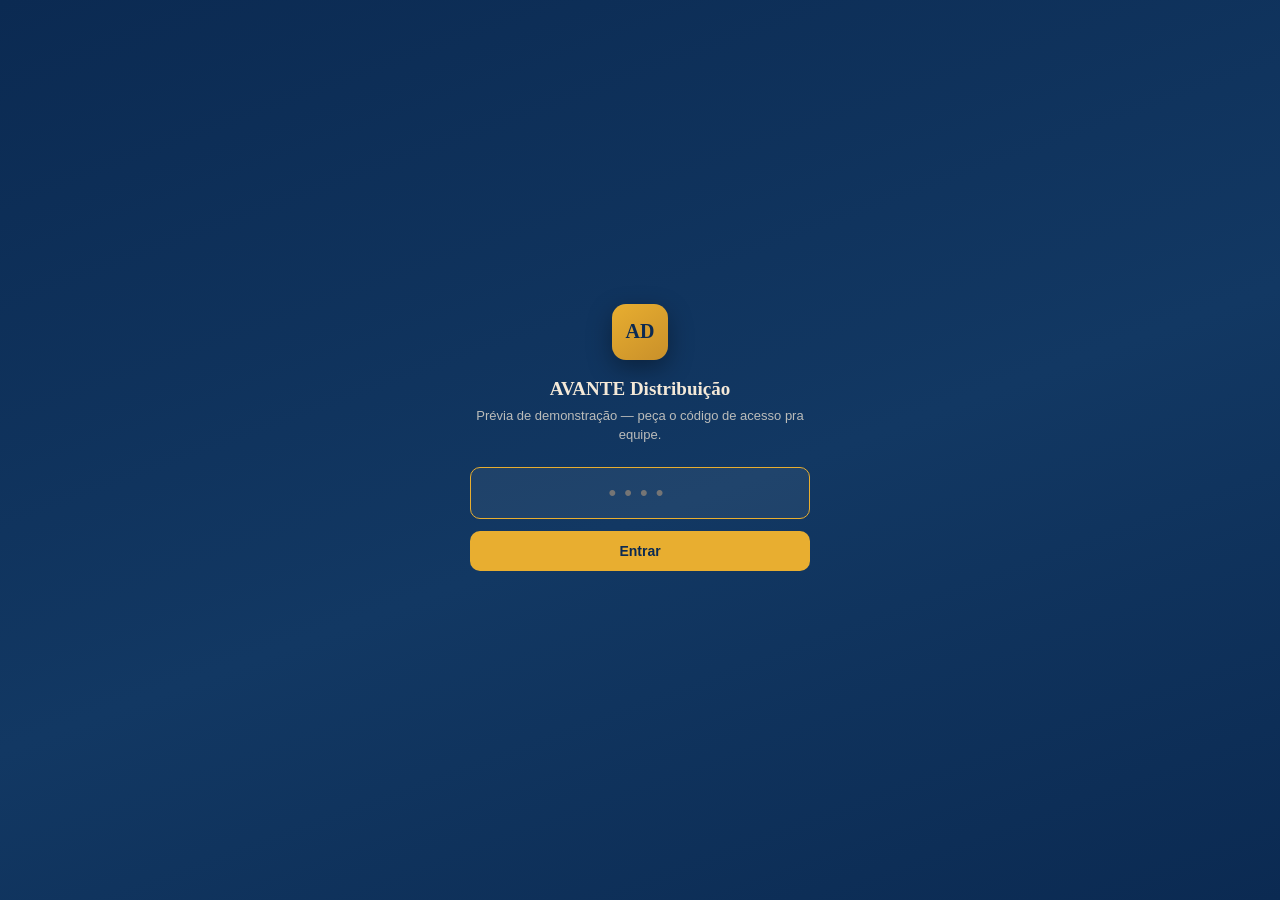
==== crm/crm_dashboard.html @ 094b923b "chore(deploy): extrai pacote v11 e corrige config de deploy estático Substitui o zip bruto (avante-c" ====
<!DOCTYPE html>
<html lang="pt-BR">
<head>
<meta charset="UTF-8">
<meta name="viewport" content="width=device-width, initial-scale=1.0">
<title>AVANTE — Painel Admin (protótipo)</title>
<link rel="icon" href="data:image/svg+xml,%3Csvg xmlns='http://www.w3.org/2000/svg' viewBox='0 0 100 100'%3E%3Crect width='100' height='100' rx='20' fill='%230B2A52'/%3E%3Ctext x='50' y='66' font-size='46' font-family='Arial,sans-serif' font-weight='bold' fill='%23E8AE30' text-anchor='middle'%3EAD%3C/text%3E%3C/svg%3E">
<script>
// aplica o tema salvo antes da primeira pintura (mesmo mecanismo do catálogo, pra não piscar)
(function(){
  try{
    var t = localStorage.getItem('avante_admin_theme');
    if(t === 'light') document.documentElement.setAttribute('data-theme','light');
  }catch(e){}
})();
</script>
<style>
  :root{
    --navy:#0b2a52; --navy2:#123b70; --gold:#e6b325; --gold-deep:#c6890f; --red:#c81f2b;
    --bg1:#0a1a30; --bg2:#050f1e; --panel:#0f2444; --panel2:#0c1d38; --line:rgba(255,255,255,.1);
    --txt:#eef2f8; --sub:#9fb0c8;
    --wa:#25d366; --ig:#e1306c; --site:#4aa3ff;
  }
  html[data-theme="light"]{
    --bg1:#FFF8EC; --bg2:#FFEFD6; --panel:#FFFFFF; --panel2:#FFF9EE; --line:rgba(43,33,24,.12);
    --txt:#2B2118; --sub:#7A6A57;
  }
  *{box-sizing:border-box;}
  body{margin:0; background:linear-gradient(180deg,var(--bg1),var(--bg2)); color:var(--txt); font-family:'Segoe UI',Arial,sans-serif; min-height:100vh; transition:background .25s;}
  a{color:inherit;}
  button{font-family:inherit;}

  /* ---------- Login ---------- */
  #loginScreen{
    min-height:100vh; display:flex; align-items:center; justify-content:center; padding:20px;
  }
  .login-card{
    width:100%; max-width:380px; background:var(--panel); border:1px solid var(--line); border-radius:16px;
    padding:32px 28px; box-shadow:0 24px 60px rgba(0,0,0,.35);
  }
  .login-card .lg-brand{ display:flex; align-items:center; gap:10px; margin-bottom:6px; font-weight:800; font-size:19px; }
  .login-card .lg-brand .dot{ width:11px; height:11px; border-radius:50%; background:var(--gold); box-shadow:0 0 10px var(--gold); }
  .login-card .lg-sub{ color:var(--sub); font-size:12.5px; margin-bottom:24px; }
  .login-card label{ display:block; font-size:11.5px; color:var(--sub); margin:14px 0 5px; font-weight:700; text-transform:uppercase; letter-spacing:.4px; }
  .login-card select, .login-card input{
    width:100%; background:var(--panel2); border:1px solid var(--line); color:var(--txt); border-radius:10px;
    padding:11px 12px; font-size:14px;
  }
  .login-card .err{ color:#f87171; font-size:12px; margin-top:10px; display:none; }
  .login-card button{
    width:100%; margin-top:22px; background:linear-gradient(135deg,var(--gold),#f6c863); color:#3a2a00; border:none;
    font-weight:800; padding:12px; border-radius:10px; cursor:pointer; font-size:14px;
  }
  .login-note{ margin-top:18px; font-size:11px; color:var(--sub); line-height:1.5; background:rgba(230,179,37,.1); border:1px solid rgba(230,179,37,.3); border-radius:10px; padding:10px 12px; }

  /* ---------- Shell ---------- */
  header{
    display:flex; align-items:center; justify-content:space-between; padding:14px 20px;
    background:rgba(0,0,0,.18); border-bottom:1px solid var(--line); position:sticky; top:0; z-index:30;
    flex-wrap:wrap; gap:10px;
  }
  html[data-theme="light"] header{ background:rgba(255,255,255,.7); backdrop-filter:blur(6px); }
  .brand{display:flex; align-items:center; gap:10px; font-weight:700;}
  .brand .dot{width:10px;height:10px;border-radius:50%;background:var(--gold);box-shadow:0 0 8px var(--gold);}
  nav{display:flex; gap:4px; background:rgba(128,128,128,.12); border-radius:10px; padding:4px; overflow-x:auto; max-width:62vw;}
  nav button{background:transparent; border:none; color:var(--sub); padding:8px 13px; border-radius:7px; font-size:12.5px; cursor:pointer; white-space:nowrap; font-weight:600; transition:background .18s ease, color .18s ease, transform .12s ease;}
  nav button.active{background:var(--gold); color:#3a2a00; font-weight:700;}
  nav button:not(.active):hover{ background:rgba(128,128,128,.2); }
  nav button:active{ transform:scale(.95); }
  .hdr-right{ display:flex; align-items:center; gap:8px; }
  .icon-btn{
    width:36px; height:36px; border-radius:10px; border:1px solid var(--line); background:var(--panel2); color:var(--txt);
    display:flex; align-items:center; justify-content:center; cursor:pointer;
  }
  .who-badge{ display:flex; align-items:center; gap:8px; background:var(--panel2); border:1px solid var(--line); border-radius:999px; padding:5px 12px 5px 5px; font-size:12px; }
  .who-badge .av{ width:26px; height:26px; border-radius:50%; background:linear-gradient(135deg,var(--navy),var(--navy2)); color:#fff; display:flex; align-items:center; justify-content:center; font-weight:800; font-size:12px; }
  .btn-ghost-sm{ background:transparent; border:1px solid var(--line); color:var(--sub); border-radius:8px; padding:5px 10px; font-size:11.5px; cursor:pointer; }

  .banner-alert{
    max-width:1400px; margin:12px auto 0; padding:10px 16px; background:rgba(230,179,37,.12);
    border:1px solid rgba(230,179,37,.4); border-radius:8px; font-size:12.5px; color:#caa032;
  }
  html[data-theme="dark"] .banner-alert, :root:not([data-theme]) .banner-alert{ color:#ffe9ad; }
  main{ max-width:1400px; margin:0 auto; padding:16px 20px 60px; }
  .view{ display:none; }
  .view.active{ display:block; animation:viewFadeIn .32s cubic-bezier(.16,1,.3,1) both; }
  @keyframes viewFadeIn{ from{ opacity:0; transform:translateY(8px); } to{ opacity:1; transform:none; } }
  h2.view-title{ font-size:19px; margin:4px 0 16px; }
  h2.view-title .sub{ display:block; font-size:12px; font-weight:400; color:var(--sub); margin-top:3px; }
  .kpi-card{ animation:kpiIn .4s cubic-bezier(.16,1,.3,1) both; animation-delay:var(--kpi-delay,0ms); }
  @keyframes kpiIn{ from{ opacity:0; transform:translateY(10px) scale(.97); } to{ opacity:1; transform:none; } }
  .login-card{ animation:loginIn .45s cubic-bezier(.16,1,.3,1) both; }
  @keyframes loginIn{ from{ opacity:0; transform:translateY(14px) scale(.98); } to{ opacity:1; transform:none; } }
  tbody tr{ animation:rowIn .3s ease both; animation-delay:var(--row-delay,0ms); }
  @keyframes rowIn{ from{ opacity:0; } to{ opacity:1; } }
  @media (prefers-reduced-motion: reduce){
    .view.active, .kpi-card, .login-card, tbody tr{ animation:none!important; }
  }

  /* ---------- Dashboard ---------- */
  .kpi-grid{ display:grid; grid-template-columns:repeat(auto-fit,minmax(190px,1fr)); gap:14px; margin-bottom:18px; }
  .kpi-card{ background:var(--panel); border:1px solid var(--line); border-radius:14px; padding:16px; }
  .kpi-card .kpi-label{ font-size:11px; color:var(--sub); text-transform:uppercase; letter-spacing:.4px; font-weight:700; }
  .kpi-card .kpi-value{ font-size:26px; font-weight:800; margin-top:6px; }
  .kpi-card .kpi-delta{ font-size:11px; margin-top:5px; font-weight:700; }
  .kpi-card .kpi-delta.up{ color:#4ade80; } .kpi-card .kpi-delta.flat{ color:var(--sub); }
  .dash-grid{ display:grid; grid-template-columns:1.4fr 1fr; gap:16px; }
  @media (max-width:900px){ .dash-grid{ grid-template-columns:1fr; } }
  .panel-box{ background:var(--panel); border:1px solid var(--line); border-radius:14px; padding:16px; }
  .panel-box h4{ margin:0 0 12px; font-size:13.5px; }
  .top-prod{ display:flex; justify-content:space-between; align-items:center; padding:8px 0; border-bottom:1px dashed var(--line); font-size:12.5px; }
  .top-prod:last-child{ border-bottom:none; }
  .top-prod .tp-bar{ height:5px; border-radius:3px; background:linear-gradient(90deg,var(--gold),#f6c863); margin-top:4px; }

  /* ---------- Pipeline / Kanban ---------- */
  .kanban{ display:flex; gap:12px; overflow-x:auto; padding-bottom:10px; }
  .col{ flex:0 0 260px; background:rgba(128,128,128,.05); border:1px solid var(--line); border-radius:12px; padding:10px; }
  .col h4{ margin:2px 4px 10px; font-size:12.5px; text-transform:uppercase; letter-spacing:.5px; color:var(--sub); display:flex; justify-content:space-between; }
  .col h4 span.count{ background:rgba(128,128,128,.18); border-radius:20px; padding:1px 8px; color:var(--txt); }
  .card{
    background:var(--panel); border:1px solid var(--line); border-radius:10px; padding:10px; margin-bottom:8px;
    cursor:pointer; transition:.15s;
  }
  .card:hover{ border-color:var(--gold); transform:translateY(-1px); }
  .card .top{ display:flex; justify-content:space-between; align-items:flex-start; gap:6px; }
  .card .name{ font-weight:700; font-size:13px; }
  .badge{ font-size:9.5px; font-weight:700; padding:2px 6px; border-radius:5px; white-space:nowrap; }
  .badge.wa{ background:rgba(37,211,102,.18); color:#1d9e56; } .badge.ig{ background:rgba(225,48,108,.18); color:#c4235f; } .badge.site{ background:rgba(74,163,255,.18); color:#2778d6; }
  html:not([data-theme="light"]) .badge.wa{ color:#7be6a4; } html:not([data-theme="light"]) .badge.ig{ color:#f490b3; } html:not([data-theme="light"]) .badge.site{ color:#93c6ff; }
  .card .snippet{ font-size:11.5px; color:var(--sub); margin-top:5px; line-height:1.4; }
  .card .meta{ font-size:10.5px; color:var(--sub); margin-top:7px; display:flex; justify-content:space-between; }
  .consultor-chip{ display:inline-flex; align-items:center; gap:4px; font-size:10px; color:var(--gold-deep); }

  /* ---------- Contatos ---------- */
  .toolbar{ display:flex; gap:8px; margin-bottom:14px; flex-wrap:wrap; align-items:center; }
  .toolbar input{ flex:1 1 240px; background:var(--panel2); border:1px solid var(--line); color:var(--txt); border-radius:8px; padding:9px 12px; }
  .chip{ border:1px solid var(--line); background:var(--panel2); color:var(--txt); border-radius:999px; padding:6px 12px; font-size:12px; cursor:pointer; }
  .chip.active{ background:var(--gold); color:#3a2a00; font-weight:700; border-color:var(--gold); }
  .btn-primary{ background:linear-gradient(135deg,var(--gold),#f6c863); color:#3a2a00; border:none; font-weight:700; padding:9px 16px; border-radius:8px; cursor:pointer; font-size:13px; }
  .btn-wa{ background:var(--wa); color:#fff; border:none; font-weight:700; padding:8px 14px; border-radius:8px; cursor:pointer; font-size:12.5px; display:inline-flex; align-items:center; gap:6px; }
  table.contacts{ width:100%; border-collapse:collapse; font-size:12.5px; }
  table.contacts th{ text-align:left; color:var(--sub); font-weight:600; padding:8px 10px; border-bottom:1px solid var(--line); text-transform:uppercase; font-size:10.5px; letter-spacing:.4px; }
  table.contacts td{ padding:9px 10px; border-bottom:1px solid var(--line); }
  table.contacts tr:hover td{ background:rgba(128,128,128,.05); }
  .dot-status{ width:8px; height:8px; border-radius:50%; display:inline-block; margin-right:6px; }
  .dot-status.ativo{ background:#4ade80; } .dot-status.lead{ background:var(--gold); } .dot-status.perdido{ background:#f87171; }

  /* ---------- Novo cliente form ---------- */
  .inline-form{ background:var(--panel); border:1px solid var(--line); border-radius:12px; padding:16px; margin-bottom:16px; display:none; }
  .inline-form.show{ display:block; }
  .inline-form .grid2{ display:grid; grid-template-columns:1fr 1fr; gap:10px; }
  @media (max-width:600px){ .inline-form .grid2{ grid-template-columns:1fr; } }
  .inline-form label{ display:block; font-size:11px; color:var(--sub); margin:9px 0 4px; font-weight:700; }
  .inline-form input, .inline-form select, .inline-form textarea{
    width:100%; background:var(--panel2); border:1px solid var(--line); color:var(--txt); border-radius:8px; padding:9px 11px; font-size:13px;
  }
  .inline-form textarea{ resize:vertical; min-height:60px; font-family:inherit; }
  .inline-form .actions{ margin-top:14px; display:flex; gap:10px; flex-wrap:wrap; }

  /* ---------- Agenda ---------- */
  .agenda-head{ display:flex; justify-content:space-between; align-items:center; margin-bottom:14px; flex-wrap:wrap; gap:10px;}
  .btn-ghost{ background:rgba(128,128,128,.1); color:var(--txt); border:1px solid var(--line); padding:9px 14px; border-radius:8px; cursor:pointer; font-size:13px; }
  .week-grid{ display:grid; grid-template-columns:70px repeat(5,1fr); gap:1px; background:var(--line); border:1px solid var(--line); border-radius:10px; overflow:hidden; }
  .week-grid > div{ background:var(--bg1); padding:8px; min-height:52px; font-size:11.5px; }
  html[data-theme="light"] .week-grid > div{ background:var(--panel); }
  .week-grid .dayhead{ background:rgba(128,128,128,.08); text-align:center; font-weight:700; padding:10px 4px; }
  .week-grid .hourlabel{ color:var(--sub); text-align:right; padding-top:14px; font-size:10.5px; }
  .visit{ background:rgba(230,179,37,.15); border:1px solid rgba(230,179,37,.5); border-radius:6px; padding:5px 6px; font-size:10.5px; margin-bottom:3px; cursor:pointer; }
  .visit b{ display:block; font-size:11px; }
  .visit.confirmado{ background:rgba(74,222,128,.15); border-color:rgba(74,222,128,.5); }
  .pending-visits{ margin-bottom:18px; }
  .pv-item{ background:var(--panel); border:1px solid var(--line); border-left:3px solid var(--gold); border-radius:10px; padding:12px 14px; margin-bottom:8px; display:flex; justify-content:space-between; align-items:center; gap:12px; flex-wrap:wrap; }
  .pv-item .pv-info b{ font-size:13px; } .pv-item .pv-info div{ font-size:11.5px; color:var(--sub); margin-top:2px; }
  .empty-hint{ color:var(--sub); font-size:12.5px; padding:14px; background:var(--panel); border:1px dashed var(--line); border-radius:10px; text-align:center; }

  /* ---------- Logística ---------- */
  .logi-city{ margin-bottom:18px; }
  .logi-city h4{ font-size:12.5px; text-transform:uppercase; letter-spacing:.4px; color:var(--sub); margin:0 0 8px; }
  .logi-item{ background:var(--panel); border:1px solid var(--line); border-radius:10px; padding:11px 14px; margin-bottom:7px; display:flex; justify-content:space-between; align-items:center; gap:10px; flex-wrap:wrap; }
  .logi-item b{ font-size:13px; } .logi-item div.sub2{ font-size:11.5px; color:var(--sub); margin-top:2px; }
  .btn-map{ background:var(--site); color:#fff; border:none; font-weight:700; padding:7px 13px; border-radius:8px; cursor:pointer; font-size:12px; text-decoration:none; display:inline-block; }

  /* ---------- Config ---------- */
  .cfg-form{ max-width:560px; }
  .cfg-form label{ display:block; font-size:11.5px; color:var(--sub); margin:14px 0 5px; font-weight:700; }
  .cfg-form input, .cfg-form textarea{ width:100%; background:var(--panel2); border:1px solid var(--line); color:var(--txt); border-radius:8px; padding:10px 12px; font-size:13.5px; font-family:inherit; }
  .cfg-form textarea{ min-height:70px; resize:vertical; }
  .cfg-saved{ display:none; margin-top:14px; padding:10px 14px; background:rgba(74,222,128,.12); border:1px solid rgba(74,222,128,.4); border-radius:8px; color:#3fae6c; font-size:12.5px; }

  /* ---------- IA Coach ---------- */
  .coach-wrap{ display:flex; flex-direction:column; height:min(560px,70vh); background:var(--panel); border:1px solid var(--line); border-radius:14px; overflow:hidden; max-width:640px; }
  .coach-body{ flex:1; overflow-y:auto; padding:16px; display:flex; flex-direction:column; gap:10px; }
  .coach-msg{ max-width:82%; padding:10px 13px; border-radius:13px; font-size:13px; line-height:1.45; }
  .coach-msg.bot{ align-self:flex-start; background:var(--panel2); border:1px solid var(--line); border-bottom-left-radius:4px; }
  .coach-msg.me{ align-self:flex-end; background:linear-gradient(135deg,var(--gold),#f6c863); color:#3a2a00; border-bottom-right-radius:4px; font-weight:600; }
  .coach-quick{ display:flex; gap:7px; padding:0 14px 10px; flex-wrap:wrap; }
  .coach-quick button{ background:var(--panel2); border:1px solid var(--line); color:var(--txt); border-radius:999px; padding:6px 12px; font-size:11.5px; cursor:pointer; }
  .coach-input-row{ display:flex; gap:8px; padding:12px 14px; border-top:1px solid var(--line); }
  .coach-input-row input{ flex:1; background:var(--panel2); border:1px solid var(--line); color:var(--txt); border-radius:10px; padding:10px 12px; font-size:13.5px; }
  .coach-input-row button{ background:linear-gradient(135deg,var(--navy),var(--navy2)); color:#fff; border:none; border-radius:10px; padding:0 16px; cursor:pointer; font-weight:700; }

  /* ---------- Canais ---------- */
  .channels-grid{ display:grid; grid-template-columns:repeat(auto-fit,minmax(260px,1fr)); gap:14px; }
  .channel-card{ background:var(--panel); border:1px solid var(--line); border-radius:12px; padding:16px; }
  .channel-card .chead{ display:flex; align-items:center; gap:10px; margin-bottom:10px; }
  .ico{ width:34px; height:34px; border-radius:9px; display:flex; align-items:center; justify-content:center; font-weight:800; color:#fff; font-size:15px; }
  .ico.wa{ background:var(--wa); } .ico.ig{ background:linear-gradient(45deg,#f9ce34,#ee2a7b,#6228d7); } .ico.site{ background:var(--site); }
  .status-pill{ font-size:10.5px; padding:3px 9px; border-radius:20px; font-weight:700; }
  .status-pill.on{ background:rgba(74,222,128,.18); color:#2f9e5b; } .status-pill.pending{ background:rgba(230,179,37,.18); color:var(--gold-deep); }
  .channel-card p{ font-size:12px; color:var(--sub); line-height:1.5; }

  /* ---------- Contact drawer ---------- */
  #overlay{ position:fixed; inset:0; background:rgba(0,0,0,.55); opacity:0; pointer-events:none; transition:.25s; z-index:80; }
  #overlay.show{ opacity:1; pointer-events:auto; }
  #drawer{
    position:fixed; top:0; right:0; bottom:0; width:420px; max-width:92vw; background:var(--panel);
    box-shadow:-14px 0 40px rgba(0,0,0,.5); transform:translateX(100%); transition:.3s ease; z-index:90;
    display:flex; flex-direction:column;
  }
  #drawer.open{ transform:translateX(0); }
  #drawerHead{ padding:16px; border-bottom:1px solid var(--line); }
  #drawerHead h3{ margin:0 0 4px; }
  #drawerHead .sub{ color:var(--sub); font-size:12px; }
  #drawerBody{ padding:16px; overflow-y:auto; flex:1; }
  .field-row{ display:flex; justify-content:space-between; font-size:12px; padding:6px 0; border-bottom:1px dashed var(--line); }
  .field-row span:first-child{ color:var(--sub); }
  .timeline{ margin-top:16px; }
  .timeline h4{ font-size:12px; text-transform:uppercase; color:var(--sub); letter-spacing:.5px; margin-bottom:10px; }
  .tl-item{ display:flex; gap:10px; margin-bottom:12px; }
  .tl-icon{ width:26px; height:26px; border-radius:50%; display:flex; align-items:center; justify-content:center; font-size:12px; flex:0 0 auto; }
  .tl-icon.wa{ background:var(--wa); } .tl-icon.ig{ background:var(--ig); } .tl-icon.site{ background:var(--site); } .tl-icon.crm{ background:var(--gold); color:#3a2a00; }
  .tl-text{ font-size:12px; line-height:1.4; }
  .tl-time{ color:var(--sub); font-size:10.5px; margin-top:2px; }
  #closeDrawer{ background:rgba(128,128,128,.12); border:1px solid var(--line); color:var(--txt); border-radius:6px; padding:4px 9px; cursor:pointer; float:right; }

  @media (max-width:700px){
    .week-grid{ grid-template-columns:50px repeat(5,minmax(90px,1fr)); font-size:10px; overflow-x:auto; }
    nav{ max-width:100%; }
  }
</style>
</head>
<body>

<!-- PIN GATE — só pra deploy de demonstração (Vercel). Ver shared/pin-gate.js.
     Precisa ser o PRIMEIRO elemento do body: trava tudo, inclusive a tela de login. -->
<script src="/shared/pin-gate.js"></script>

<!-- ================= LOGIN ================= -->
<div id="loginScreen">
  <div class="login-card">
    <div class="lg-brand"><span class="dot"></span> AVANTE — Painel Admin</div>
    <div class="lg-sub">Acesso restrito à equipe Avante Distribuição</div>
    <label for="loginVendor">Vendedor(a)</label>
    <select id="loginVendor">
      <option value="marcos">Marcos</option>
      <option value="fernanda">Fernanda</option>
      <option value="diego">Diego</option>
      <option value="admin">Administrador</option>
    </select>
    <label for="loginSenha">Senha</label>
    <input id="loginSenha" type="password" placeholder="••••">
    <div class="err" id="loginErr">Senha incorreta, tenta de novo.</div>
    <button id="loginBtn">Entrar</button>
    <div class="login-note">
      Painel de demonstração — cada vendedor(a) já tem login e senha individuais aqui, mas por enquanto a validação é local (no navegador). Quando o banco Supabase for conectado, isso vira autenticação real, com senha própria de cada um trocável a qualquer momento.
      <br><br><b>Senha de demonstração:</b> 1234 (vendedores) · admin123 (administrador)
    </div>
  </div>
</div>

<!-- ================= APP ================= -->
<div id="adminApp" style="display:none;">
  <header>
    <div class="brand"><span class="dot"></span> AVANTE Admin</div>
    <nav>
      <button class="tab-btn active" data-view="dashboard">Dashboard</button>
      <button class="tab-btn" data-view="pipeline">Pipeline</button>
      <button class="tab-btn" data-view="contatos">Clientes</button>
      <button class="tab-btn" data-view="agenda">Agenda</button>
      <button class="tab-btn" data-view="logistica">Logística</button>
      <button class="tab-btn" data-view="coach">IA Coach</button>
      <button class="tab-btn" data-view="config">Config</button>
      <button class="tab-btn" data-view="canais">Canais</button>
    </nav>
    <div class="hdr-right">
      <button class="icon-btn" id="themeToggleBtn" title="Alternar tema">🌓</button>
      <div class="who-badge"><span class="av" id="whoAvatar">M</span><span id="whoName">Marcos</span></div>
      <button class="btn-ghost-sm" id="logoutBtn">Sair</button>
    </div>
  </header>

  <div class="banner-alert">
    ⚠️ Protótipo com dados de exemplo — mostra como o painel unifica pedidos, clientes, agenda e logística num único lugar. Os pedidos de visita e clientes cadastrados abaixo já são reais (vêm do catálogo digital, salvos neste navegador); o resto (pipeline, faturamento, canais) é dado de demonstração até o banco Supabase ser conectado de verdade.
  </div>

  <main>

    <!-- DASHBOARD -->
    <section id="view-dashboard" class="view active">
      <h2 class="view-title">Dashboard<span class="sub">Visão geral do negócio — combina dados reais do catálogo com exemplos de vendas</span></h2>
      <div class="kpi-grid" id="kpiGrid"></div>
      <div class="dash-grid">
        <div class="panel-box">
          <h4>Pedidos por semana (exemplo)</h4>
          <canvas id="chartWeek" width="560" height="220" style="width:100%; height:auto;"></canvas>
        </div>
        <div class="panel-box">
          <h4>Produtos mais pedidos (exemplo)</h4>
          <div id="topProdList"></div>
        </div>
      </div>
    </section>

    <!-- PIPELINE -->
    <section id="view-pipeline" class="view">
      <h2 class="view-title">Pipeline de vendas<span class="sub">Leads e clientes por estágio, vindos de WhatsApp, Instagram e do site</span></h2>
      <div class="kanban" id="kanban"></div>
    </section>

    <!-- CONTATOS / CLIENTES -->
    <section id="view-contatos" class="view">
      <h2 class="view-title">Clientes<span class="sub">Cadastro via WhatsApp com mensagem pronta, pra agilizar o primeiro contato</span></h2>
      <div class="toolbar">
        <input id="searchContacts" type="text" placeholder="Buscar contato, empresa, cidade...">
        <div class="chip active" data-ch="all">Todos os canais</div>
        <div class="chip" data-ch="wa">WhatsApp</div>
        <div class="chip" data-ch="ig">Instagram</div>
        <div class="chip" data-ch="site">Site / Catálogo</div>
        <button class="btn-primary" id="newClientBtn">+ Novo cliente</button>
      </div>
      <div class="inline-form" id="newClientForm">
        <div class="grid2">
          <div><label>Nome do responsável</label><input id="ncNome" placeholder="Ex: Marcos Silva"></div>
          <div><label>Empresa / loja</label><input id="ncEmpresa" placeholder="Ex: Mercadinho Bela Vista"></div>
          <div><label>Cidade</label><input id="ncCidade" placeholder="Ex: Campo Limpo Paulista"></div>
          <div><label>WhatsApp</label><input id="ncTelefone" placeholder="(11) 90000-0000"></div>
        </div>
        <label>Mensagem pronta pra primeira abordagem</label>
        <textarea id="ncMsg">Olá! Aqui é da AVANTE Distribuição 👋 Temos um catálogo digital completo de produtos pra revenda — quer que eu te envie o link pra você dar uma olhada?</textarea>
        <div class="actions">
          <button class="btn-primary" id="ncSaveBtn">Salvar cliente</button>
          <button class="btn-wa" id="ncWaBtn">📱 Salvar e abrir WhatsApp</button>
          <button class="btn-ghost" id="ncCancelBtn">Cancelar</button>
        </div>
      </div>
      <table class="contacts">
        <thead><tr><th>Contato</th><th>Empresa</th><th>Cidade</th><th>Canal</th><th>Status</th><th>Consultor</th><th>Último contato</th></tr></thead>
        <tbody id="contactsBody"></tbody>
      </table>
    </section>

    <!-- AGENDA -->
    <section id="view-agenda" class="view">
      <h2 class="view-title">Agenda de visitas<span class="sub">Pedidos que os próprios clientes fazem no catálogo entram aqui, prontos pra confirmar</span></h2>

      <div class="pending-visits">
        <h4 style="font-size:12.5px; text-transform:uppercase; letter-spacing:.4px; color:var(--sub); margin:0 0 8px;">Pedidos de visita recebidos pelo catálogo</h4>
        <div id="pendingVisitsList"></div>
      </div>

      <div class="agenda-head">
        <div>
          <h3 style="margin:0 0 4px;">Semana de 18 a 22/08</h3>
          <div style="color:var(--sub); font-size:12px;">Consultores: Marcos, Fernanda, Diego</div>
        </div>
        <button class="btn-primary" id="newVisitBtn">+ Novo agendamento</button>
      </div>
      <div class="inline-form" id="newVisitForm">
        <div class="grid2">
          <div><label>Cliente / empresa</label><input id="nvCliente" placeholder="Ex: Mercearia Torres"></div>
          <div><label>Consultor</label>
            <select id="nvConsultor"><option>Marcos</option><option>Fernanda</option><option>Diego</option></select>
          </div>
          <div><label>Dia</label>
            <select id="nvDia">
              <option value="0">Segunda 18/08</option><option value="1">Terça 19/08</option><option value="2">Quarta 20/08</option>
              <option value="3">Quinta 21/08</option><option value="4">Sexta 22/08</option>
            </select>
          </div>
          <div><label>Horário</label>
            <select id="nvHora"><option>08h</option><option>09h</option><option>10h</option><option>11h</option><option>12h</option><option>13h</option><option>14h</option><option>15h</option><option>16h</option><option>17h</option></select>
          </div>
        </div>
        <div class="actions">
          <button class="btn-primary" id="nvSaveBtn">Agendar</button>
          <button class="btn-ghost" id="nvCancelBtn">Cancelar</button>
        </div>
      </div>
      <div class="week-grid" id="weekGrid"></div>
    </section>

    <!-- LOGÍSTICA -->
    <section id="view-logistica" class="view">
      <h2 class="view-title">Logística<span class="sub">Clientes agrupados por cidade, com rota pronta pro consultor abrir no mapa do celular</span></h2>
      <div id="logiList"></div>
    </section>

    <!-- IA COACH -->
    <section id="view-coach" class="view">
      <h2 class="view-title">IA Coach de Vendas<span class="sub">Orientação interna pra equipe — diferente da Ana, que fala com o cliente no catálogo</span></h2>
      <div class="coach-wrap">
        <div class="coach-body" id="coachBody"></div>
        <div class="coach-quick" id="coachQuick"></div>
        <form class="coach-input-row" id="coachForm">
          <input id="coachInput" type="text" placeholder="Pergunta pro coach... ex: cliente disse que tá caro" autocomplete="off">
          <button type="submit">Enviar</button>
        </form>
      </div>
    </section>

    <!-- CONFIG -->
    <section id="view-config" class="view">
      <h2 class="view-title">Config do site<span class="sub">Edita direto aqui, sem mexer em código — o catálogo digital lê essas configurações na hora</span></h2>
      <div class="cfg-form">
        <label>Número do WhatsApp de vendas (só números, com DDI+DDD)</label>
        <input id="cfgWhats" placeholder="Ex: 5511945460722">
        <label>Nome da vendedora IA (chat do catálogo)</label>
        <input id="cfgAiName" placeholder="Ex: Ana">
        <label>Mensagem de saudação da IA no catálogo</label>
        <textarea id="cfgGreeting" placeholder="Ex: oi, seja bem-vindo à Avante, me conta o que você precisa que eu já separo"></textarea>
        <div class="actions" style="margin-top:16px; display:flex; gap:10px;">
          <button class="btn-primary" id="cfgSaveBtn">Salvar configurações</button>
        </div>
        <div class="cfg-saved" id="cfgSavedNote">✓ Salvo! O catálogo digital já vai usar essas configurações na próxima vez que alguém abrir.</div>
      </div>
    </section>

    <!-- CANAIS -->
    <section id="view-canais" class="view">
      <h2 class="view-title">Canais<span class="sub">Status da integração com cada canal de atendimento</span></h2>
      <div class="channels-grid">
        <div class="channel-card">
          <div class="chead"><div class="ico wa">W</div><div><b>WhatsApp Business</b><br><span class="status-pill pending">A conectar</span></div></div>
          <p>Recomendado: <b>WhatsApp Business Cloud API</b> (oficial, da Meta) em vez do Evolution API — risco de banimento muito menor, mesmo exigindo verificação da empresa. Bot responde catálogo, monta pedido por caixa e agenda visita de consultor. Toda conversa vira um contato/timeline aqui no painel.</p>
        </div>
        <div class="channel-card">
          <div class="chead"><div class="ico ig">I</div><div><b>Instagram Direct</b><br><span class="status-pill pending">A configurar</span></div></div>
          <p>Via Instagram Messaging API (conta comercial vinculada a uma Página do Facebook + app revisado pela Meta). Mesmo motor de bot do WhatsApp, respostas adaptadas ao formato de DM.</p>
        </div>
        <div class="channel-card">
          <div class="chead"><div class="ico site">S</div><div><b>Chat do Catálogo (site)</b><br><span class="status-pill on">Ativo</span></div></div>
          <p>A Ana já responde dentro do próprio catálogo digital, mostra produto com foto na conversa e adiciona ao orçamento automaticamente quando o cliente confirma.</p>
        </div>
      </div>
    </section>

  </main>
</div>

<div id="overlay"></div>
<div id="drawer">
  <div id="drawerHead">
    <button id="closeDrawer">✕</button>
    <h3 id="drawerName">—</h3>
    <div class="sub" id="drawerSub">—</div>
  </div>
  <div id="drawerBody"></div>
</div>

<script>
// ============ AUTENTICAÇÃO (mock local — trocar por Supabase Auth quando conectado) ============
const VENDORS = {
  marcos:   { nome:'Marcos',   senha:'1234',     tipo:'vendedor' },
  fernanda: { nome:'Fernanda', senha:'1234',     tipo:'vendedor' },
  diego:    { nome:'Diego',    senha:'1234',     tipo:'vendedor' },
  admin:    { nome:'Administrador', senha:'admin123', tipo:'admin' },
};

function showApp(session){
  document.getElementById('loginScreen').style.display = 'none';
  document.getElementById('adminApp').style.display = 'block';
  document.getElementById('whoName').textContent = session.nome;
  document.getElementById('whoAvatar').textContent = session.nome.charAt(0).toUpperCase();
  initAppData();
}

function checkSession(){
  // chamada só no fim do script (ver initAppData() lá embaixo) — se rodasse aqui em cima,
  // showApp()->initAppData() tentaria usar CONTACTS/VISITS/STAGES antes de essas variáveis
  // `let`/`const` serem inicializadas mais abaixo no arquivo (erro de temporal dead zone),
  // e como isso ficava dentro de um try/catch, o erro era engolido em silêncio — a tela
  // aparecia certa, mas a tabela/kanban/agenda ficavam vazios até a primeira ação manual.
  try{
    const raw = localStorage.getItem('avante_admin_session');
    if(raw){ showApp(JSON.parse(raw)); }
  }catch(e){ console.error('[admin] falha ao restaurar sessão', e); }
}

document.getElementById('loginBtn').addEventListener('click', ()=>{
  const id = document.getElementById('loginVendor').value;
  const senha = document.getElementById('loginSenha').value;
  const v = VENDORS[id];
  const errEl = document.getElementById('loginErr');
  if(v && v.senha === senha){
    errEl.style.display = 'none';
    const session = { id, nome:v.nome, tipo:v.tipo, entrouEm:new Date().toISOString() };
    try{ localStorage.setItem('avante_admin_session', JSON.stringify(session)); }catch(e){}
    showApp(session);
  } else {
    errEl.style.display = 'block';
  }
});
document.getElementById('loginSenha').addEventListener('keydown', (e)=>{
  if(e.key === 'Enter') document.getElementById('loginBtn').click();
});
document.getElementById('logoutBtn').addEventListener('click', ()=>{
  try{ localStorage.removeItem('avante_admin_session'); }catch(e){}
  document.getElementById('adminApp').style.display = 'none';
  document.getElementById('loginScreen').style.display = 'flex';
  document.getElementById('loginSenha').value = '';
});

// ============ TEMA CLARO/ESCURO ============
document.getElementById('themeToggleBtn').addEventListener('click', ()=>{
  const isLight = document.documentElement.getAttribute('data-theme') === 'light';
  if(isLight){ document.documentElement.removeAttribute('data-theme'); try{ localStorage.setItem('avante_admin_theme','dark'); }catch(e){} }
  else{ document.documentElement.setAttribute('data-theme','light'); try{ localStorage.setItem('avante_admin_theme','light'); }catch(e){} }
});

// ============ DADOS (exemplo) ============
let CONTACTS = [
  { id:1, nome:'Marcos Silva', empresa:'Mercadinho Bela Vista', cidade:'Campo Limpo Paulista', telefone:'11999998888', canal:'wa', status:'lead', estagio:'Em conversa',
    consultor:'Fernanda', ultimo:'hoje 09:12',
    timeline:[
      {canal:'wa', texto:'Cliente: "Vocês têm a linha My Bit disponível pra pronta entrega?"', hora:'hoje 09:12'},
      {canal:'crm', texto:'Bot identificou interesse em Biscoitos & Bolachas e sugeriu catálogo rápido', hora:'hoje 09:12'},
      {canal:'wa', texto:'Bot: enviou 6 produtos da linha My Bit com preço de caixa fechada', hora:'hoje 09:13'},
    ]},
  { id:2, nome:'Studio Doce & Cia', empresa:'Doce & Cia Confeitaria', cidade:'Jundiaí', telefone:'11988887777', canal:'ig', status:'lead', estagio:'Novo lead',
    consultor:'—', ultimo:'ontem 18:40',
    timeline:[
      {canal:'ig', texto:'Cliente comentou no post do Reels perguntando sobre coco ralado', hora:'ontem 18:38'},
      {canal:'ig', texto:'Bot: respondeu no direct com a linha Coco & Cia completa', hora:'ontem 18:40'},
    ]},
  { id:3, nome:'Ana Torres', empresa:'Mercearia Torres', cidade:'Várzea Paulista', telefone:'11977776666', canal:'site', status:'ativo', estagio:'Visita agendada',
    consultor:'Marcos', ultimo:'seg 14:02',
    timeline:[
      {canal:'site', texto:'Abriu o Catálogo Rápido, filtrou "Temperos & Molhos"', hora:'seg 13:55'},
      {canal:'site', texto:'Clicou em "falar com consultor" no card de Sal de Parrilla', hora:'seg 14:00'},
      {canal:'crm', texto:'Visita agendada automaticamente para qui 21/08 às 10h com Marcos', hora:'seg 14:02'},
    ]},
  { id:4, nome:'Roberto Nunes', empresa:'Empório Nunes', cidade:'Campo Limpo Paulista', telefone:'11966665555', canal:'wa', status:'ativo', estagio:'Cliente ativo',
    consultor:'Diego', ultimo:'sex 11:20',
    timeline:[
      {canal:'wa', texto:'Pedido fechado: 12 caixas mix Bel + Diatt', hora:'sex 11:18'},
      {canal:'crm', texto:'Pedido confirmado no painel interno, nota gerada', hora:'sex 11:20'},
    ]},
  { id:5, nome:'Padaria Pão Quente', empresa:'Pão Quente Ltda', cidade:'Jarinu', telefone:'11955554444', canal:'ig', status:'perdido', estagio:'Perdido',
    consultor:'Fernanda', ultimo:'12/08',
    timeline:[
      {canal:'ig', texto:'Perguntou preço da linha Kobber, não retornou após orçamento', hora:'12/08'},
    ]},
  { id:6, nome:'Casa do Salgado', empresa:'Casa do Salgado MEI', cidade:'Campo Limpo Paulista', telefone:'11944443333', canal:'site', status:'lead', estagio:'Proposta enviada',
    consultor:'Diego', ultimo:'qua 16:10',
    timeline:[
      {canal:'site', texto:'Baixou a revista digital completa pelo link compartilhado', hora:'qua 15:50'},
      {canal:'crm', texto:'Diego enviou proposta com 8 itens de salgadinhos e temperos', hora:'qua 16:10'},
    ]},
];
const STAGES = ['Novo lead','Em conversa','Proposta enviada','Visita agendada','Cliente ativo','Perdido'];
const CH_LABEL = {wa:'WhatsApp', ig:'Instagram', site:'Site'};
const CH_ICON = {wa:'📱', ig:'📷', site:'🌐'};

const DAYS = ['Seg 18/08','Ter 19/08','Qua 20/08','Qui 21/08','Sex 22/08'];
const HOURS = ['08h','09h','10h','11h','12h','13h','14h','15h','16h','17h'];
let VISITS = [
  {day:0, hour:'09h', cliente:'Mercadinho Bela Vista', consultor:'Fernanda', status:'pendente'},
  {day:1, hour:'14h', cliente:'Empório Nunes', consultor:'Diego', status:'confirmado'},
  {day:3, hour:'10h', cliente:'Mercearia Torres', consultor:'Marcos', status:'confirmado'},
  {day:4, hour:'11h', cliente:'Casa do Salgado MEI', consultor:'Diego', status:'pendente'},
];

function channelBadge(c){ return `<span class="badge ${c}">${CH_ICON[c]} ${CH_LABEL[c]}</span>`; }

// ============ DASHBOARD ============
function buildDashboard(){
  const pendentes = getVisitRequests().length;
  const kpis = [
    { label:'Pedidos de visita pendentes', value:pendentes, delta: pendentes>0 ? `${pendentes} aguardando confirmação` : 'nenhum no momento', cls: pendentes>0?'up':'flat' },
    { label:'Clientes cadastrados', value:CONTACTS.length, delta:'+2 essa semana (exemplo)', cls:'up' },
    { label:'Visitas agendadas (semana)', value:VISITS.length, delta:'2 confirmadas, 2 pendentes', cls:'flat' },
    { label:'Faturamento estimado do mês', value:'R$ 48.200', delta:'exemplo — liga o Supabase pra ver de verdade', cls:'flat' },
  ];
  const grid = document.getElementById('kpiGrid');
  grid.innerHTML = kpis.map((k,i)=>`
    <div class="kpi-card" style="--kpi-delay:${i*60}ms">
      <div class="kpi-label">${k.label}</div>
      <div class="kpi-value" data-final="${k.value}">${/^\d+$/.test(String(k.value)) ? 0 : k.value}</div>
      <div class="kpi-delta ${k.cls}">${k.delta}</div>
    </div>`).join('');

  // contagem animada só nos KPIs puramente numéricos (não mexe em "R$ 48.200" etc.)
  grid.querySelectorAll('.kpi-value[data-final]').forEach(el=>{
    const final = el.dataset.final;
    if(!/^\d+$/.test(final)) return;
    const target = parseInt(final, 10);
    if(target === 0) return;
    const dur = 600, start = performance.now();
    function step(now){
      const p = Math.min(1, (now-start)/dur);
      const eased = 1 - Math.pow(1-p, 3);
      el.textContent = Math.round(eased * target);
      if(p < 1) requestAnimationFrame(step);
    }
    requestAnimationFrame(step);
  });

  // gráfico simples de barras (sem depender de biblioteca externa), com as barras
  // "crescendo" na entrada em vez de aparecerem prontas de uma vez
  const canvas = document.getElementById('chartWeek');
  const ctx = canvas.getContext('2d');
  const data = [12, 19, 14, 22, 27, 18, 9];
  const labels = ['Seg','Ter','Qua','Qui','Sex','Sáb','Dom'];
  const max = Math.max(...data);
  const barW = canvas.width / data.length;
  const isLight = document.documentElement.getAttribute('data-theme') === 'light';
  const TOP_MARGIN = 22; // espaço reservado pro número não cortar no topo da barra mais alta
  const BOTTOM_MARGIN = 20;
  function drawBars(progress){
    ctx.clearRect(0,0,canvas.width,canvas.height);
    data.forEach((v,i)=>{
      const h = (v/max) * (canvas.height - TOP_MARGIN - BOTTOM_MARGIN) * progress;
      const x = i*barW + barW*0.22;
      const w = barW*0.56;
      const y = canvas.height - h - BOTTOM_MARGIN;
      const grad = ctx.createLinearGradient(0,y,0,y+h);
      grad.addColorStop(0,'#e6b325'); grad.addColorStop(1,'#c6890f');
      ctx.fillStyle = grad;
      ctx.beginPath();
      ctx.roundRect ? ctx.roundRect(x,y,w,Math.max(h,0),4) : ctx.rect(x,y,w,Math.max(h,0));
      ctx.fill();
      ctx.fillStyle = isLight ? '#7A6A57' : '#9fb0c8';
      ctx.font = '11px Arial';
      ctx.textAlign = 'center';
      ctx.fillText(labels[i], x+w/2, canvas.height-6);
      if(progress > 0.6){
        ctx.fillStyle = isLight ? '#2B2118' : '#eef2f8';
        ctx.fillText(v, x+w/2, y-6);
      }
    });
  }
  const chartDur = 550, chartStart = performance.now();
  function chartStep(now){
    const p = Math.min(1, (now-chartStart)/chartDur);
    drawBars(1 - Math.pow(1-p, 3));
    if(p < 1) requestAnimationFrame(chartStep);
  }
  requestAnimationFrame(chartStep);

  const topProducts = [
    { nome:'Biscoito Laminado Água e Sal Casaredo', pct:100 },
    { nome:'Wafer Yupi Chocolate', pct:82 },
    { nome:'Bala de Banana Oliveira', pct:71 },
    { nome:'Rosca Coco Casaredo', pct:58 },
    { nome:'Doce de Frutas Morango', pct:44 },
  ];
  document.getElementById('topProdList').innerHTML = topProducts.map(p=>`
    <div class="top-prod">
      <span>${p.nome}</span>
    </div>
    <div class="tp-bar" style="width:${p.pct}%;"></div>
  `).join('');
}

// ============ PIPELINE ============
function buildKanban(){
  const kanban = document.getElementById('kanban');
  kanban.innerHTML = '';
  STAGES.forEach(stage=>{
    const items = CONTACTS.filter(c=>c.estagio===stage);
    const col = document.createElement('div');
    col.className = 'col';
    col.innerHTML = `<h4>${stage} <span class="count">${items.length}</span></h4>`;
    items.forEach(c=>{
      const card = document.createElement('div');
      card.className = 'card';
      const last = c.timeline.length ? c.timeline[c.timeline.length-1].texto : 'Cliente cadastrado pelo painel admin';
      card.innerHTML = `
        <div class="top"><span class="name">${c.nome}</span>${channelBadge(c.canal)}</div>
        <div class="snippet">${last}</div>
        <div class="meta"><span class="consultor-chip">👤 ${c.consultor}</span><span>${c.ultimo}</span></div>`;
      card.addEventListener('click', ()=>openDrawer(c.id));
      col.appendChild(card);
    });
    kanban.appendChild(col);
  });
}

// ============ CONTATOS ============
function buildContacts(filterCh='all', query=''){
  const body = document.getElementById('contactsBody');
  body.innerHTML = '';
  const q = query.trim().toLowerCase();
  CONTACTS.filter(c=>{
    if(filterCh!=='all' && c.canal!==filterCh) return false;
    if(q && !(c.nome+c.empresa+c.cidade).toLowerCase().includes(q)) return false;
    return true;
  }).forEach(c=>{
    const tr = document.createElement('tr');
    tr.innerHTML = `
      <td><b>${c.nome}</b></td>
      <td>${c.empresa}</td>
      <td>${c.cidade}</td>
      <td>${channelBadge(c.canal)}</td>
      <td><span class="dot-status ${c.status}"></span>${c.estagio}</td>
      <td>${c.consultor}</td>
      <td>${c.ultimo}</td>`;
    tr.addEventListener('click', ()=>openDrawer(c.id));
    body.appendChild(tr);
  });
}

function openDrawer(id){
  const c = CONTACTS.find(x=>x.id===id);
  document.getElementById('drawerName').textContent = c.nome;
  document.getElementById('drawerSub').textContent = `${c.empresa} · ${c.cidade}`;
  const body = document.getElementById('drawerBody');
  const waLink = c.telefone ? `https://wa.me/55${c.telefone.replace(/\D/g,'').replace(/^55/,'')}` : '#';
  body.innerHTML = `
    <div class="field-row"><span>Canal de origem</span><span>${CH_LABEL[c.canal]}</span></div>
    <div class="field-row"><span>Status</span><span>${c.estagio}</span></div>
    <div class="field-row"><span>Consultor responsável</span><span>${c.consultor}</span></div>
    <div class="field-row"><span>Telefone</span><span>${c.telefone||'—'}</span></div>
    <div class="field-row"><span>Último contato</span><span>${c.ultimo}</span></div>
    ${c.telefone ? `<a class="btn-wa" style="margin-top:12px;" href="${waLink}" target="_blank">📱 Abrir WhatsApp</a>` : ''}
    <div class="timeline">
      <h4>Linha do tempo (todos os canais)</h4>
      ${c.timeline.map(t=>`
        <div class="tl-item">
          <div class="tl-icon ${t.canal}">${t.canal==='crm'?'⚙':CH_ICON[t.canal]}</div>
          <div class="tl-text">${t.texto}<div class="tl-time">${t.hora}</div></div>
        </div>`).join('')}
    </div>
  `;
  document.getElementById('drawer').classList.add('open');
  document.getElementById('overlay').classList.add('show');
}
function closeDrawer(){
  document.getElementById('drawer').classList.remove('open');
  document.getElementById('overlay').classList.remove('show');
}
document.getElementById('closeDrawer').addEventListener('click', closeDrawer);
document.getElementById('overlay').addEventListener('click', closeDrawer);

// novo cliente (cadastro via WhatsApp com mensagem pronta)
document.getElementById('newClientBtn').addEventListener('click', ()=>{
  document.getElementById('newClientForm').classList.toggle('show');
});
document.getElementById('ncCancelBtn').addEventListener('click', ()=>{
  document.getElementById('newClientForm').classList.remove('show');
});
function saveNewClient(){
  const nome = document.getElementById('ncNome').value.trim();
  const empresa = document.getElementById('ncEmpresa').value.trim();
  const cidade = document.getElementById('ncCidade').value.trim();
  const telefone = document.getElementById('ncTelefone').value.trim();
  if(!nome || !empresa || !telefone){ return null; }
  const novo = {
    id: Math.max(0,...CONTACTS.map(c=>c.id)) + 1,
    nome, empresa, cidade, telefone, canal:'wa', status:'lead', estagio:'Novo lead', consultor:'—',
    ultimo:'agora', timeline:[{canal:'crm', texto:'Cliente cadastrado manualmente pelo painel admin', hora:'agora'}]
  };
  CONTACTS.push(novo);
  buildContacts(); buildKanban(); buildDashboard(); buildLogistica();
  return novo;
}
document.getElementById('ncSaveBtn').addEventListener('click', ()=>{
  const novo = saveNewClient();
  if(novo){ document.getElementById('newClientForm').classList.remove('show'); }
});
document.getElementById('ncWaBtn').addEventListener('click', ()=>{
  const telefone = document.getElementById('ncTelefone').value.trim();
  const msg = document.getElementById('ncMsg').value.trim();
  const novo = saveNewClient();
  if(novo && telefone){
    const url = `https://wa.me/55${telefone.replace(/\D/g,'').replace(/^55/,'')}?text=${encodeURIComponent(msg)}`;
    window.open(url, '_blank');
    document.getElementById('newClientForm').classList.remove('show');
  }
});

document.querySelectorAll('.chip').forEach(chip=>{
  chip.addEventListener('click', ()=>{
    document.querySelectorAll('.chip').forEach(c=>c.classList.remove('active'));
    chip.classList.add('active');
    buildContacts(chip.dataset.ch, document.getElementById('searchContacts').value);
  });
});
document.getElementById('searchContacts').addEventListener('input', (e)=>{
  const active = document.querySelector('.chip.active').dataset.ch;
  buildContacts(active, e.target.value);
});

// ============ AGENDA ============
function getVisitRequests(){
  try{ return JSON.parse(localStorage.getItem('avante_visit_requests') || '[]'); }catch(e){ return []; }
}
function saveVisitRequests(list){
  try{ localStorage.setItem('avante_visit_requests', JSON.stringify(list)); }catch(e){}
}
function buildPendingVisits(){
  const list = getVisitRequests();
  const wrap = document.getElementById('pendingVisitsList');
  const pendentes = list.filter(v=>v.status==='pendente');
  if(!pendentes.length){
    wrap.innerHTML = '<div class="empty-hint">Nenhum pedido de visita novo — quando um cliente pedir pelo catálogo digital, aparece aqui.</div>';
    return;
  }
  wrap.innerHTML = pendentes.map((v,idx)=>`
    <div class="pv-item">
      <div class="pv-info">
        <b>${v.nome} · ${v.empresa}</b>
        <div>${v.cidade} · ${v.telefone} · prefere ${v.dia}-feira</div>
      </div>
      <div style="display:flex; gap:8px;">
        <a class="btn-wa" href="https://wa.me/55${(v.telefone||'').replace(/\D/g,'').replace(/^55/,'')}" target="_blank">📱 Chamar</a>
        <button class="btn-primary" data-idx="${idx}" data-action="confirmar-visita">Agendar</button>
      </div>
    </div>`).join('');
  wrap.querySelectorAll('[data-action="confirmar-visita"]').forEach(btn=>{
    btn.addEventListener('click', ()=>{
      const all = getVisitRequests();
      const pend = all.filter(v=>v.status==='pendente');
      const item = pend[parseInt(btn.dataset.idx,10)];
      item.status = 'confirmado';
      saveVisitRequests(all);
      VISITS.push({ day:0, hour:'09h', cliente:item.empresa, consultor:'Marcos', status:'pendente' });
      buildPendingVisits(); buildAgenda(); buildDashboard();
    });
  });
}
function buildAgenda(){
  const grid = document.getElementById('weekGrid');
  grid.innerHTML = '';
  grid.appendChild(Object.assign(document.createElement('div'), {className:'dayhead', textContent:''}));
  DAYS.forEach(d=> grid.appendChild(Object.assign(document.createElement('div'), {className:'dayhead', textContent:d})) );
  HOURS.forEach((h)=>{
    grid.appendChild(Object.assign(document.createElement('div'), {className:'hourlabel', textContent:h}));
    DAYS.forEach((d, di)=>{
      const cell = document.createElement('div');
      const vs = VISITS.filter(v=>v.day===di && v.hour===h);
      cell.innerHTML = vs.map(v=>`<div class="visit ${v.status}"><b>${v.cliente}</b>${v.consultor} · ${v.status}</div>`).join('');
      grid.appendChild(cell);
    });
  });
}
document.getElementById('newVisitBtn').addEventListener('click', ()=>{
  document.getElementById('newVisitForm').classList.toggle('show');
});
document.getElementById('nvCancelBtn').addEventListener('click', ()=>{
  document.getElementById('newVisitForm').classList.remove('show');
});
document.getElementById('nvSaveBtn').addEventListener('click', ()=>{
  const cliente = document.getElementById('nvCliente').value.trim();
  if(!cliente) return;
  VISITS.push({
    day: parseInt(document.getElementById('nvDia').value,10),
    hour: document.getElementById('nvHora').value,
    cliente,
    consultor: document.getElementById('nvConsultor').value,
    status: 'confirmado'
  });
  buildAgenda(); buildDashboard();
  document.getElementById('newVisitForm').classList.remove('show');
  document.getElementById('nvCliente').value = '';
});

// ============ LOGÍSTICA ============
function buildLogistica(){
  const byCity = {};
  CONTACTS.forEach(c=>{
    if(!c.cidade) return;
    (byCity[c.cidade] = byCity[c.cidade] || []).push(c);
  });
  const wrap = document.getElementById('logiList');
  wrap.innerHTML = Object.keys(byCity).sort().map(cidade=>{
    const items = byCity[cidade];
    const mapsAll = 'https://www.google.com/maps/dir/' + items.map(i=>encodeURIComponent(i.empresa+', '+cidade)).join('/');
    return `
      <div class="logi-city">
        <h4>${cidade} — ${items.length} cliente(s) <a class="btn-map" style="margin-left:8px;" href="${mapsAll}" target="_blank">🗺 Ver rota do dia</a></h4>
        ${items.map(i=>`
          <div class="logi-item">
            <div><b>${i.empresa}</b><div class="sub2">${i.nome} · ${CH_LABEL[i.canal]} · consultor: ${i.consultor}</div></div>
            <a class="btn-map" href="https://www.google.com/maps/search/${encodeURIComponent(i.empresa+', '+cidade)}" target="_blank">🗺 Ver no mapa</a>
          </div>`).join('')}
      </div>`;
  }).join('') || '<div class="empty-hint">Nenhum cliente com cidade cadastrada ainda.</div>';
}

// ============ IA COACH ============
const COACH_TOPICS = {
  'cliente disse que ta caro': 'mostra o valor da caixa fechada, não da unidade — o preço por unidade quase sempre fica menor que o concorrente. e lembra ele que a entrega já tá inclusa',
  'cliente sumiu': 'manda um whatsapp simples tipo "oi, ainda tá pensando no pedido? separei as caixas aqui, é só confirmar" — sem cobrar, só lembrando que você tá disponível',
  'como fechar uma visita': 'oferece dois horários fixos em vez de perguntar "quando você pode" — as pessoas decidem mais rápido escolhendo entre opções',
  'produto em falta': 'sempre oferece um similar antes de dizer "não tem" — segura a venda enquanto o estoque não repõe',
  'primeiro contato': 'apresenta a Avante em 1 frase, manda o link do catálogo digital, e já pergunta que tipo de produto o mercado dele mais vende — isso direciona a conversa toda'
};
function coachAddMsg(role, text){
  const body = document.getElementById('coachBody');
  const div = document.createElement('div');
  div.className = 'coach-msg ' + (role==='me' ? 'me' : 'bot');
  div.textContent = text;
  body.appendChild(div);
  body.scrollTop = body.scrollHeight;
}
function coachNormalize(s){ return (s||'').toLowerCase().normalize('NFD').replace(/\p{Diacritic}/gu,'').trim(); }
function coachReply(text){
  const q = coachNormalize(text);
  let best = null, bestScore = 0;
  Object.keys(COACH_TOPICS).forEach(k=>{
    const words = coachNormalize(k).split(' ');
    const score = words.filter(w=>q.includes(w)).length;
    if(score > bestScore){ bestScore = score; best = k; }
  });
  if(best && bestScore >= 2) return COACH_TOPICS[best];
  return 'boa pergunta — por enquanto eu ainda sou um coach simples, de regras fixas. me pergunta sobre: cliente achou caro, cliente sumiu, como fechar visita, produto em falta, ou primeiro contato';
}
document.getElementById('coachForm').addEventListener('submit', (e)=>{
  e.preventDefault();
  const input = document.getElementById('coachInput');
  const text = input.value.trim();
  if(!text) return;
  coachAddMsg('me', text);
  input.value = '';
  setTimeout(()=>coachAddMsg('bot', coachReply(text)), 400);
});
function buildCoachQuick(){
  const quick = document.getElementById('coachQuick');
  quick.innerHTML = '';
  Object.keys(COACH_TOPICS).forEach(k=>{
    const btn = document.createElement('button');
    btn.textContent = k;
    btn.addEventListener('click', ()=>{
      coachAddMsg('me', k);
      setTimeout(()=>coachAddMsg('bot', COACH_TOPICS[k]), 350);
    });
    quick.appendChild(btn);
  });
}
let coachStarted = false;
function startCoachIfNeeded(){
  if(coachStarted) return;
  coachStarted = true;
  coachAddMsg('bot', 'oi! eu sou o coach interno da Avante — te ajudo com dica rápida de venda, contorno de objeção e como fechar visita. pode perguntar');
  buildCoachQuick();
}

// ============ CONFIG DO SITE ============
function loadCfgForm(){
  let cfg = {};
  try{ cfg = JSON.parse(localStorage.getItem('avante_site_cfg')||'{}'); }catch(e){}
  document.getElementById('cfgWhats').value = cfg.whatsapp || '5511945460722';
  document.getElementById('cfgAiName').value = cfg.aiName || 'Ana';
  document.getElementById('cfgGreeting').value = cfg.greeting || 'oi, seja bem-vindo à Avante, me conta o que você precisa que eu já separo';
}
document.getElementById('cfgSaveBtn').addEventListener('click', ()=>{
  const cfg = {
    whatsapp: document.getElementById('cfgWhats').value.replace(/\D/g,''),
    aiName: document.getElementById('cfgAiName').value.trim(),
    greeting: document.getElementById('cfgGreeting').value.trim(),
  };
  try{ localStorage.setItem('avante_site_cfg', JSON.stringify(cfg)); }catch(e){}
  const note = document.getElementById('cfgSavedNote');
  note.style.display = 'block';
  setTimeout(()=>{ note.style.display = 'none'; }, 3500);
});

// ============ NAVEGAÇÃO (abas) ============
document.querySelectorAll('.tab-btn').forEach(btn=>{
  btn.addEventListener('click', ()=>{
    document.querySelectorAll('.tab-btn').forEach(b=>b.classList.remove('active'));
    btn.classList.add('active');
    document.querySelectorAll('.view').forEach(v=>v.classList.remove('active'));
    document.getElementById('view-'+btn.dataset.view).classList.add('active');
    if(btn.dataset.view === 'coach') startCoachIfNeeded();
    if(btn.dataset.view === 'dashboard') buildDashboard();
    // pedidos de visita e clientes podem ter mudado em outra aba (o cliente pedindo visita
    // pelo catálogo, por exemplo) — recarrega toda vez que o vendedor abre essas abas, em
    // vez de confiar só no snapshot de quando fez login.
    if(btn.dataset.view === 'agenda'){ buildPendingVisits(); buildAgenda(); }
    if(btn.dataset.view === 'contatos') buildContacts();
    if(btn.dataset.view === 'logistica') buildLogistica();
  });
});

// ============ INIT (só depois do login) ============
function initAppData(){
  buildDashboard();
  buildKanban();
  buildContacts();
  buildPendingVisits();
  buildAgenda();
  buildLogistica();
  loadCfgForm();
}

// só agora, com todas as funções e dados (CONTACTS, VISITS, STAGES...) já inicializados,
// é seguro checar se já tinha uma sessão salva e pular direto pro painel.
checkSession();
</script>
</body>
</html>
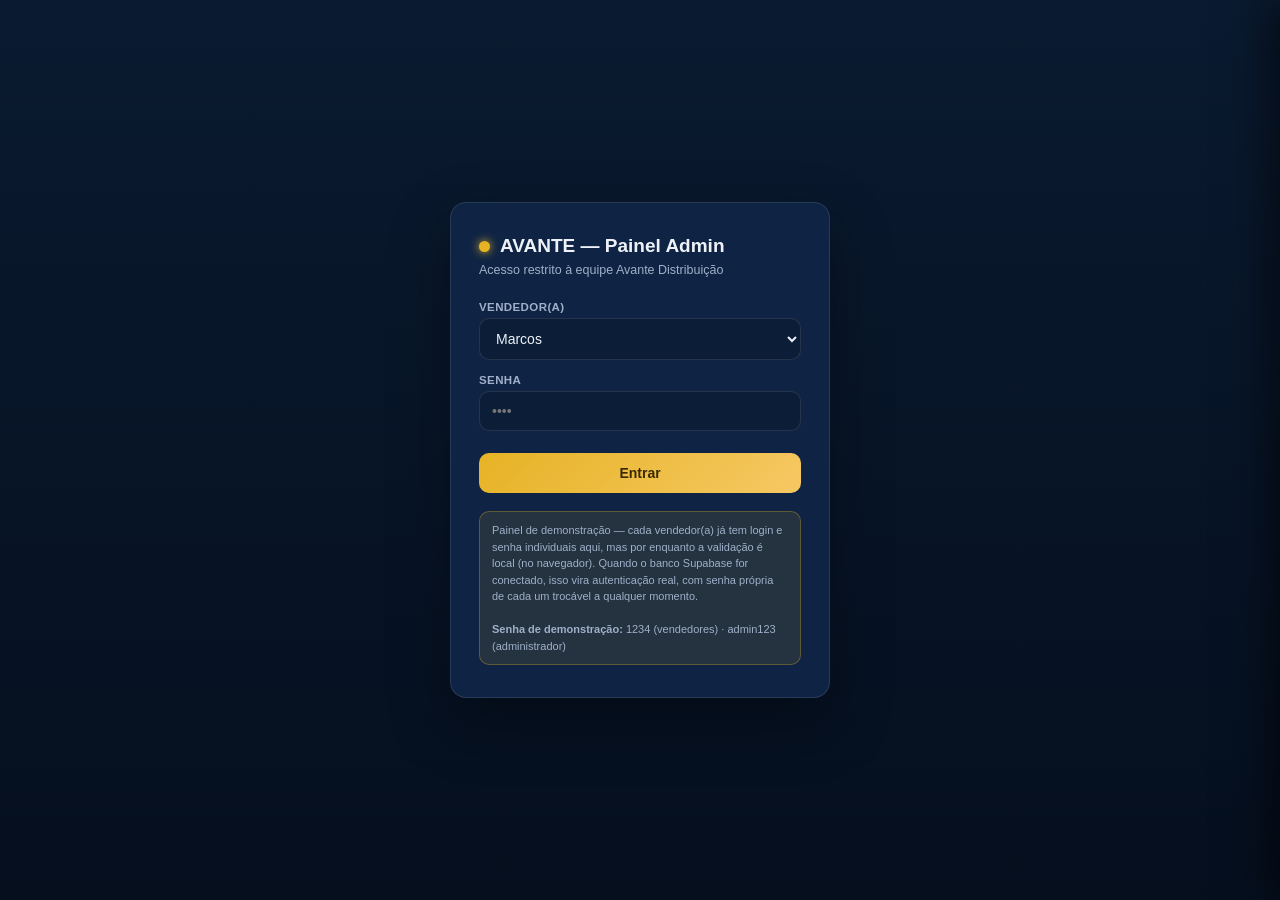
==== commit 93cd2af5: "feat: site vai pro ar público, admin no menu, ícones reais e atendente renomeada - Remove o PIN gate" ====
--- a/crm/crm_dashboard.html
+++ b/crm/crm_dashboard.html
@@ -94,7 +94,7 @@
   tbody tr{ animation:rowIn .3s ease both; animation-delay:var(--row-delay,0ms); }
   @keyframes rowIn{ from{ opacity:0; } to{ opacity:1; } }
   @media (prefers-reduced-motion: reduce){
-    .view.active, .kpi-card, .login-card, tbody tr{ animation:none!important; }
+    .view.active, .kpi-card, .login-card, tbody tr, .coach-msg, .coach-msg-row, .coach-typing span{ animation:none!important; }
   }
 
   /* ---------- Dashboard ---------- */
@@ -119,7 +119,7 @@
   .col h4 span.count{ background:rgba(128,128,128,.18); border-radius:20px; padding:1px 8px; color:var(--txt); }
   .card{
     background:var(--panel); border:1px solid var(--line); border-radius:10px; padding:10px; margin-bottom:8px;
-    cursor:pointer; transition:.15s;
+    cursor:pointer; transition:border-color .15s, transform .15s;
   }
   .card:hover{ border-color:var(--gold); transform:translateY(-1px); }
   .card .top{ display:flex; justify-content:space-between; align-items:flex-start; gap:6px; }
@@ -190,9 +190,23 @@
   /* ---------- IA Coach ---------- */
   .coach-wrap{ display:flex; flex-direction:column; height:min(560px,70vh); background:var(--panel); border:1px solid var(--line); border-radius:14px; overflow:hidden; max-width:640px; }
   .coach-body{ flex:1; overflow-y:auto; padding:16px; display:flex; flex-direction:column; gap:10px; }
-  .coach-msg{ max-width:82%; padding:10px 13px; border-radius:13px; font-size:13px; line-height:1.45; }
+  .coach-msg-row{ display:flex; gap:8px; align-items:flex-end; align-self:flex-start; max-width:88%; animation:msgIn .3s cubic-bezier(.16,1,.3,1) both; }
+  @keyframes msgIn{ from{ opacity:0; transform:translateY(6px); } to{ opacity:1; transform:none; } }
+  .coach-avatar{
+    width:24px; height:24px; border-radius:50%; flex:0 0 auto; margin-bottom:2px;
+    background:linear-gradient(135deg,var(--navy),var(--navy2)); color:#fff;
+    display:flex; align-items:center; justify-content:center; font-weight:800; font-size:11px;
+  }
+  .coach-msg{ max-width:82%; padding:10px 13px; border-radius:13px; font-size:13px; line-height:1.45; animation:msgIn .3s cubic-bezier(.16,1,.3,1) both; }
+  .coach-msg-row .coach-msg{ max-width:100%; }
   .coach-msg.bot{ align-self:flex-start; background:var(--panel2); border:1px solid var(--line); border-bottom-left-radius:4px; }
   .coach-msg.me{ align-self:flex-end; background:linear-gradient(135deg,var(--gold),#f6c863); color:#3a2a00; border-bottom-right-radius:4px; font-weight:600; }
+  .coach-typing{ display:none; gap:4px; padding:0 16px 8px; align-items:center; }
+  .coach-typing.show{ display:flex; }
+  .coach-typing span{ width:6px; height:6px; border-radius:50%; background:var(--sub); opacity:.5; animation:coachBounce 1s infinite; }
+  .coach-typing span:nth-child(2){ animation-delay:.15s; }
+  .coach-typing span:nth-child(3){ animation-delay:.3s; }
+  @keyframes coachBounce{ 0%,60%,100%{ transform:translateY(0); } 30%{ transform:translateY(-5px); } }
   .coach-quick{ display:flex; gap:7px; padding:0 14px 10px; flex-wrap:wrap; }
   .coach-quick button{ background:var(--panel2); border:1px solid var(--line); color:var(--txt); border-radius:999px; padding:6px 12px; font-size:11.5px; cursor:pointer; }
   .coach-input-row{ display:flex; gap:8px; padding:12px 14px; border-top:1px solid var(--line); }
@@ -210,11 +224,11 @@
   .channel-card p{ font-size:12px; color:var(--sub); line-height:1.5; }
 
   /* ---------- Contact drawer ---------- */
-  #overlay{ position:fixed; inset:0; background:rgba(0,0,0,.55); opacity:0; pointer-events:none; transition:.25s; z-index:80; }
+  #overlay{ position:fixed; inset:0; background:rgba(0,0,0,.55); opacity:0; pointer-events:none; transition:opacity .25s; z-index:80; }
   #overlay.show{ opacity:1; pointer-events:auto; }
   #drawer{
     position:fixed; top:0; right:0; bottom:0; width:420px; max-width:92vw; background:var(--panel);
-    box-shadow:-14px 0 40px rgba(0,0,0,.5); transform:translateX(100%); transition:.3s ease; z-index:90;
+    box-shadow:-14px 0 40px rgba(0,0,0,.5); transform:translateX(100%); transition:transform .3s ease; z-index:90;
     display:flex; flex-direction:column;
   }
   #drawer.open{ transform:translateX(0); }
@@ -241,9 +255,6 @@
 </head>
 <body>
 
-<!-- PIN GATE — só pra deploy de demonstração (Vercel). Ver shared/pin-gate.js.
-     Precisa ser o PRIMEIRO elemento do body: trava tudo, inclusive a tela de login. -->
-<script src="/shared/pin-gate.js"></script>
 
 <!-- ================= LOGIN ================= -->
 <div id="loginScreen">
@@ -397,9 +408,10 @@
 
     <!-- IA COACH -->
     <section id="view-coach" class="view">
-      <h2 class="view-title">IA Coach de Vendas<span class="sub">Orientação interna pra equipe — diferente da Ana, que fala com o cliente no catálogo</span></h2>
+      <h2 class="view-title">IA Coach de Vendas<span class="sub">Orientação interna pra equipe — diferente da Atendente Avante, que fala com o cliente no catálogo</span></h2>
       <div class="coach-wrap">
         <div class="coach-body" id="coachBody"></div>
+        <div class="coach-typing" id="coachTyping"><span></span><span></span><span></span></div>
         <div class="coach-quick" id="coachQuick"></div>
         <form class="coach-input-row" id="coachForm">
           <input id="coachInput" type="text" placeholder="Pergunta pro coach... ex: cliente disse que tá caro" autocomplete="off">
@@ -415,7 +427,7 @@
         <label>Número do WhatsApp de vendas (só números, com DDI+DDD)</label>
         <input id="cfgWhats" placeholder="Ex: 5511945460722">
         <label>Nome da vendedora IA (chat do catálogo)</label>
-        <input id="cfgAiName" placeholder="Ex: Ana">
+        <input id="cfgAiName" placeholder="Ex: Atendente Avante">
         <label>Mensagem de saudação da IA no catálogo</label>
         <textarea id="cfgGreeting" placeholder="Ex: oi, seja bem-vindo à Avante, me conta o que você precisa que eu já separo"></textarea>
         <div class="actions" style="margin-top:16px; display:flex; gap:10px;">
@@ -439,7 +451,7 @@
         </div>
         <div class="channel-card">
           <div class="chead"><div class="ico site">S</div><div><b>Chat do Catálogo (site)</b><br><span class="status-pill on">Ativo</span></div></div>
-          <p>A Ana já responde dentro do próprio catálogo digital, mostra produto com foto na conversa e adiciona ao orçamento automaticamente quando o cliente confirma.</p>
+          <p>A atendente já responde dentro do próprio catálogo digital, mostra produto com foto na conversa e adiciona ao orçamento automaticamente quando o cliente confirma.</p>
         </div>
       </div>
     </section>
@@ -898,10 +910,28 @@
 };
 function coachAddMsg(role, text){
   const body = document.getElementById('coachBody');
-  const div = document.createElement('div');
-  div.className = 'coach-msg ' + (role==='me' ? 'me' : 'bot');
-  div.textContent = text;
-  body.appendChild(div);
+  const bubble = document.createElement('div');
+  bubble.className = 'coach-msg ' + (role==='me' ? 'me' : 'bot');
+  bubble.textContent = text;
+  if(role === 'me'){
+    body.appendChild(bubble);
+  } else {
+    // resposta do coach ganha avatarzinho ao lado — o vendedor não precisa de um pra si
+    const row = document.createElement('div');
+    row.className = 'coach-msg-row';
+    const avatar = document.createElement('div');
+    avatar.className = 'coach-avatar';
+    avatar.textContent = 'C';
+    avatar.setAttribute('aria-hidden', 'true');
+    row.append(avatar, bubble);
+    body.appendChild(row);
+  }
+  body.scrollTop = body.scrollHeight;
+}
+function coachShowTyping(on){
+  const el = document.getElementById('coachTyping');
+  el.classList.toggle('show', on);
+  const body = document.getElementById('coachBody');
   body.scrollTop = body.scrollHeight;
 }
 function coachNormalize(s){ return (s||'').toLowerCase().normalize('NFD').replace(/\p{Diacritic}/gu,'').trim(); }
@@ -923,7 +953,8 @@
   if(!text) return;
   coachAddMsg('me', text);
   input.value = '';
-  setTimeout(()=>coachAddMsg('bot', coachReply(text)), 400);
+  coachShowTyping(true);
+  setTimeout(()=>{ coachShowTyping(false); coachAddMsg('bot', coachReply(text)); }, 500);
 });
 function buildCoachQuick(){
   const quick = document.getElementById('coachQuick');
@@ -933,7 +964,8 @@
     btn.textContent = k;
     btn.addEventListener('click', ()=>{
       coachAddMsg('me', k);
-      setTimeout(()=>coachAddMsg('bot', COACH_TOPICS[k]), 350);
+      coachShowTyping(true);
+      setTimeout(()=>{ coachShowTyping(false); coachAddMsg('bot', COACH_TOPICS[k]); }, 450);
     });
     quick.appendChild(btn);
   });
@@ -951,7 +983,7 @@
   let cfg = {};
   try{ cfg = JSON.parse(localStorage.getItem('avante_site_cfg')||'{}'); }catch(e){}
   document.getElementById('cfgWhats').value = cfg.whatsapp || '5511945460722';
-  document.getElementById('cfgAiName').value = cfg.aiName || 'Ana';
+  document.getElementById('cfgAiName').value = cfg.aiName || 'Atendente Avante';
   document.getElementById('cfgGreeting').value = cfg.greeting || 'oi, seja bem-vindo à Avante, me conta o que você precisa que eu já separo';
 }
 document.getElementById('cfgSaveBtn').addEventListener('click', ()=>{
